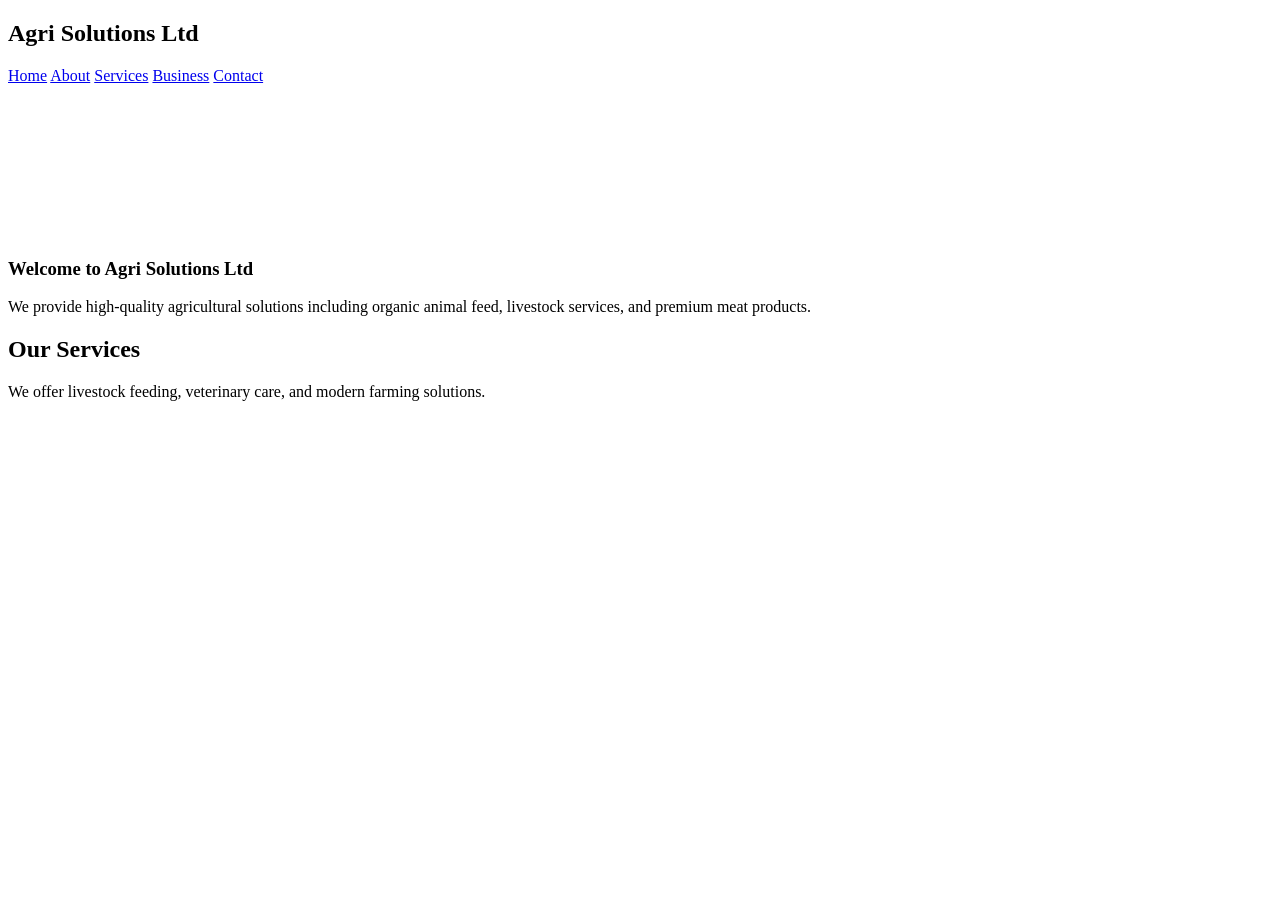
==== index.html @ cd85c4da "Add files via upload" ====
<!DOCTYPE html>
<html lang="en">
<head>
    <meta charset="utf-8">
    <meta name="viewport" content="width=device-width, initial-scale=1">
    <title>Agri Solutions Ltd</title>

    <!-- Link CSS -->
    <link rel="stylesheet" href="style.css">
</head>
<body>

    <nav>
    <header>
        <h2>Agri Solutions Ltd</h2>
        <nav>
            <a href="index.html">Home</a>
            <a href="about.html">About</a>
            <a href="product.html">Services</a>
            <a href="business.html">Business</a>
            <a href="contact.html">Contact</a>
        </nav>
    </header>

    <main>

        <section class="hero">
            <video autoplay muted loop class="bg-video">
                <source src="injection.mp4" type="video/mp4">
            </video>

            <div class="hero-text">
                <h1>Welcome to Agri Solutions Ltd</h1>
                <p>We provide high-quality agricultural solutions including organic animal feed, livestock services, and premium meat products.</p>
            </div>
        </section>
        <section>
            <h2>Our Services</h2>
            <p>We offer livestock feeding, veterinary care, and modern farming solutions.</p>
        </section>

    </main>

</body>
</html>
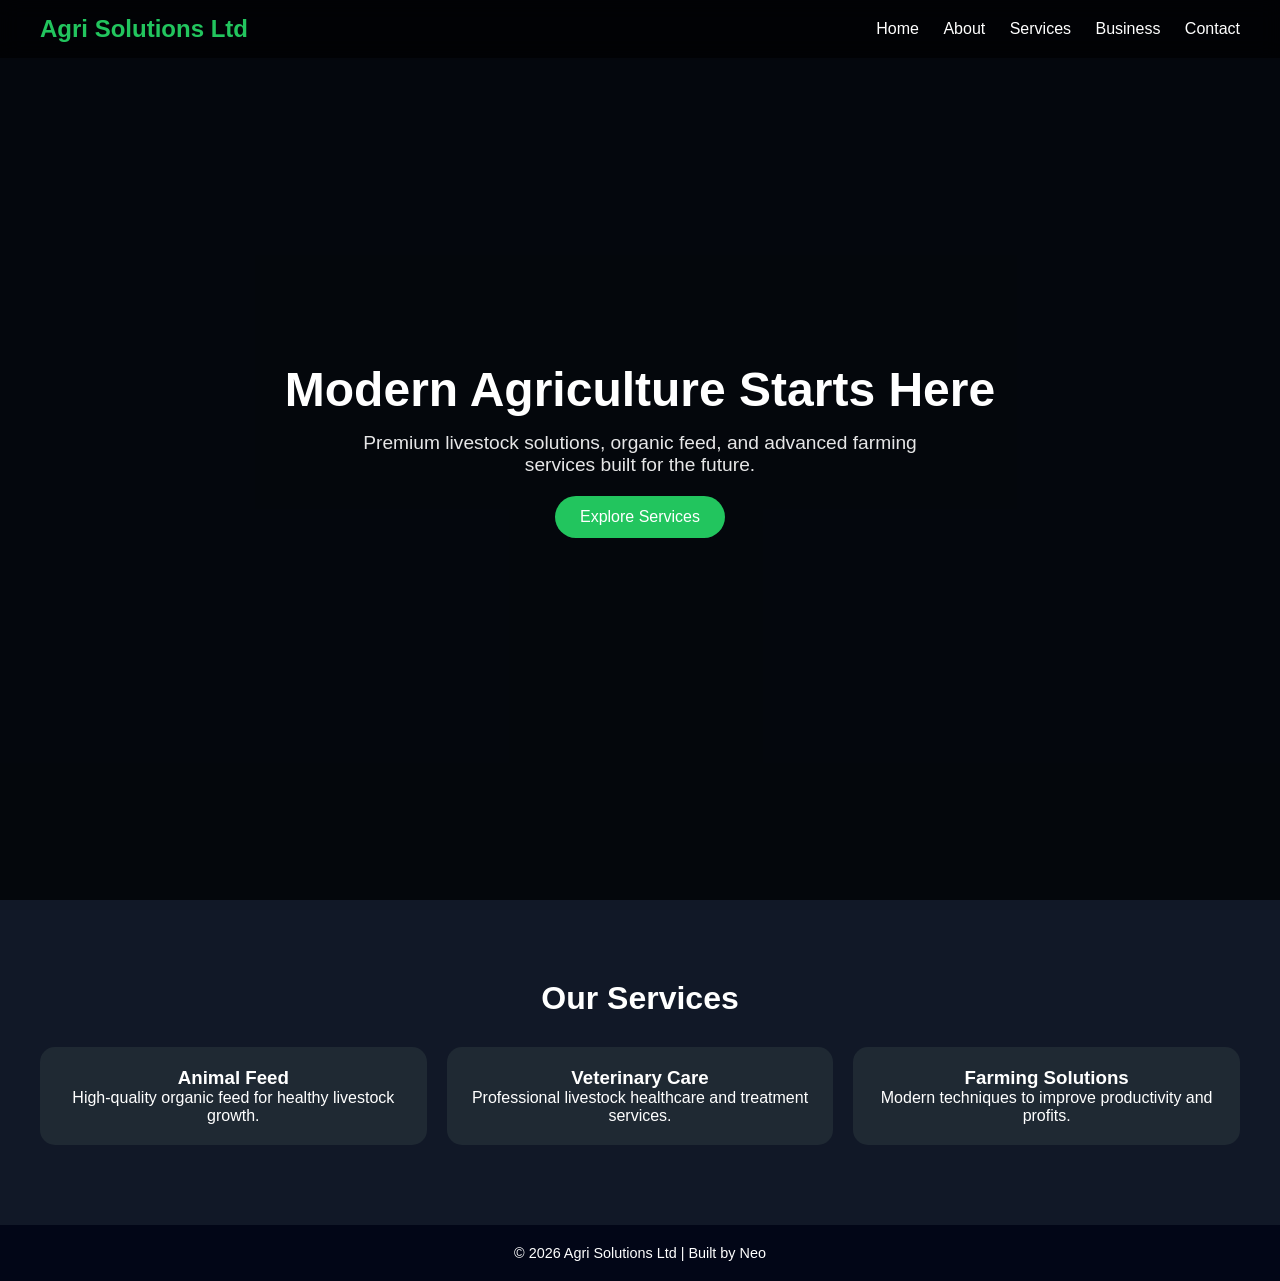
==== commit 8444fa6a: "Update index.html" ====
--- a/index.html
+++ b/index.html
@@ -1,45 +1,193 @@
 <!DOCTYPE html>
 <html lang="en">
 <head>
-    <meta charset="utf-8">
-    <meta name="viewport" content="width=device-width, initial-scale=1">
+    <meta charset="UTF-8">
+    <meta name="viewport" content="width=device-width, initial-scale=1.0">
     <title>Agri Solutions Ltd</title>
 
-    <!-- Link CSS -->
-    <link rel="stylesheet" href="style.css">
+    <style>
+        * {
+            margin: 0;
+            padding: 0;
+            box-sizing: border-box;
+            font-family: 'Segoe UI', Tahoma, Geneva, Verdana, sans-serif;
+        }
+
+        body {
+            background: #0f172a;
+            color: white;
+        }
+
+        header {
+            position: fixed;
+            width: 100%;
+            top: 0;
+            display: flex;
+            justify-content: space-between;
+            align-items: center;
+            padding: 15px 40px;
+            background: rgba(0,0,0,0.6);
+            backdrop-filter: blur(10px);
+            z-index: 1000;
+        }
+
+        header h2 {
+            color: #22c55e;
+            font-weight: bold;
+        }
+
+        nav a {
+            color: white;
+            margin-left: 20px;
+            text-decoration: none;
+            font-weight: 500;
+            transition: 0.3s;
+        }
+
+        nav a:hover {
+            color: #22c55e;
+        }
+
+        .hero {
+            position: relative;
+            height: 100vh;
+            display: flex;
+            align-items: center;
+            justify-content: center;
+            text-align: center;
+            overflow: hidden;
+        }
+
+        .bg-video {
+            position: absolute;
+            width: 100%;
+            height: 100%;
+            object-fit: cover;
+            z-index: -2;
+        }
+
+        /* DARK OVERLAY TO FIX VISIBILITY */
+        .hero::after {
+            content: "";
+            position: absolute;
+            width: 100%;
+            height: 100%;
+            background: rgba(0,0,0,0.7);
+            z-index: -1;
+        }
+
+        .hero-text h1 {
+            font-size: 3rem;
+            margin-bottom: 15px;
+        }
+
+        .hero-text p {
+            font-size: 1.2rem;
+            max-width: 600px;
+            margin: auto;
+            opacity: 0.9;
+        }
+
+        .btn {
+            margin-top: 20px;
+            padding: 12px 25px;
+            background: #22c55e;
+            border: none;
+            color: white;
+            font-size: 1rem;
+            cursor: pointer;
+            border-radius: 25px;
+            transition: 0.3s;
+        }
+
+        .btn:hover {
+            background: #16a34a;
+        }
+
+        .services {
+            padding: 80px 40px;
+            text-align: center;
+            background: #111827;
+        }
+
+        .services h2 {
+            font-size: 2rem;
+            margin-bottom: 30px;
+        }
+
+        .cards {
+            display: grid;
+            grid-template-columns: repeat(auto-fit, minmax(250px, 1fr));
+            gap: 20px;
+        }
+
+        .card {
+            background: #1f2933;
+            padding: 20px;
+            border-radius: 15px;
+            transition: 0.3s;
+        }
+
+        .card:hover {
+            transform: translateY(-10px);
+            background: #22c55e;
+            color: black;
+        }
+
+        footer {
+            text-align: center;
+            padding: 20px;
+            background: #020617;
+            font-size: 0.9rem;
+        }
+    </style>
 </head>
 <body>
 
+<header>
+    <h2>Agri Solutions Ltd</h2>
     <nav>
-    <header>
-        <h2>Agri Solutions Ltd</h2>
-        <nav>
-            <a href="index.html">Home</a>
-            <a href="about.html">About</a>
-            <a href="product.html">Services</a>
-            <a href="business.html">Business</a>
-            <a href="contact.html">Contact</a>
-        </nav>
-    </header>
+        <a href="index.html">Home</a>
+        <a href="about.html">About</a>
+        <a href="product.html">Services</a>
+        <a href="business.html">Business</a>
+        <a href="contact.html">Contact</a>
+    </nav>
+</header>
 
-    <main>
+<section class="hero">
+    <video autoplay muted loop class="bg-video">
+        <source src="injection.mp4" type="video/mp4">
+    </video>
 
-        <section class="hero">
-            <video autoplay muted loop class="bg-video">
-                <source src="injection.mp4" type="video/mp4">
-            </video>
+    <div class="hero-text">
+        <h1>Modern Agriculture Starts Here</h1>
+        <p>Premium livestock solutions, organic feed, and advanced farming services built for the future.</p>
+        <button class="btn">Explore Services</button>
+    </div>
+</section>
 
-            <div class="hero-text">
-                <h1>Welcome to Agri Solutions Ltd</h1>
-                <p>We provide high-quality agricultural solutions including organic animal feed, livestock services, and premium meat products.</p>
-            </div>
-        </section>
-        <section>
-            <h2>Our Services</h2>
-            <p>We offer livestock feeding, veterinary care, and modern farming solutions.</p>
-        </section>
+<section class="services">
+    <h2>Our Services</h2>
+    <div class="cards">
+        <div class="card">
+            <h3>Animal Feed</h3>
+            <p>High-quality organic feed for healthy livestock growth.</p>
+        </div>
+        <div class="card">
+            <h3>Veterinary Care</h3>
+            <p>Professional livestock healthcare and treatment services.</p>
+        </div>
+        <div class="card">
+            <h3>Farming Solutions</h3>
+            <p>Modern techniques to improve productivity and profits.</p>
+        </div>
+    </div>
+</section>
 
-    </main>
+<footer>
+    <p>© 2026 Agri Solutions Ltd | Built by Neo</p>
+</footer>
 
 </body>
-</html>+</html>
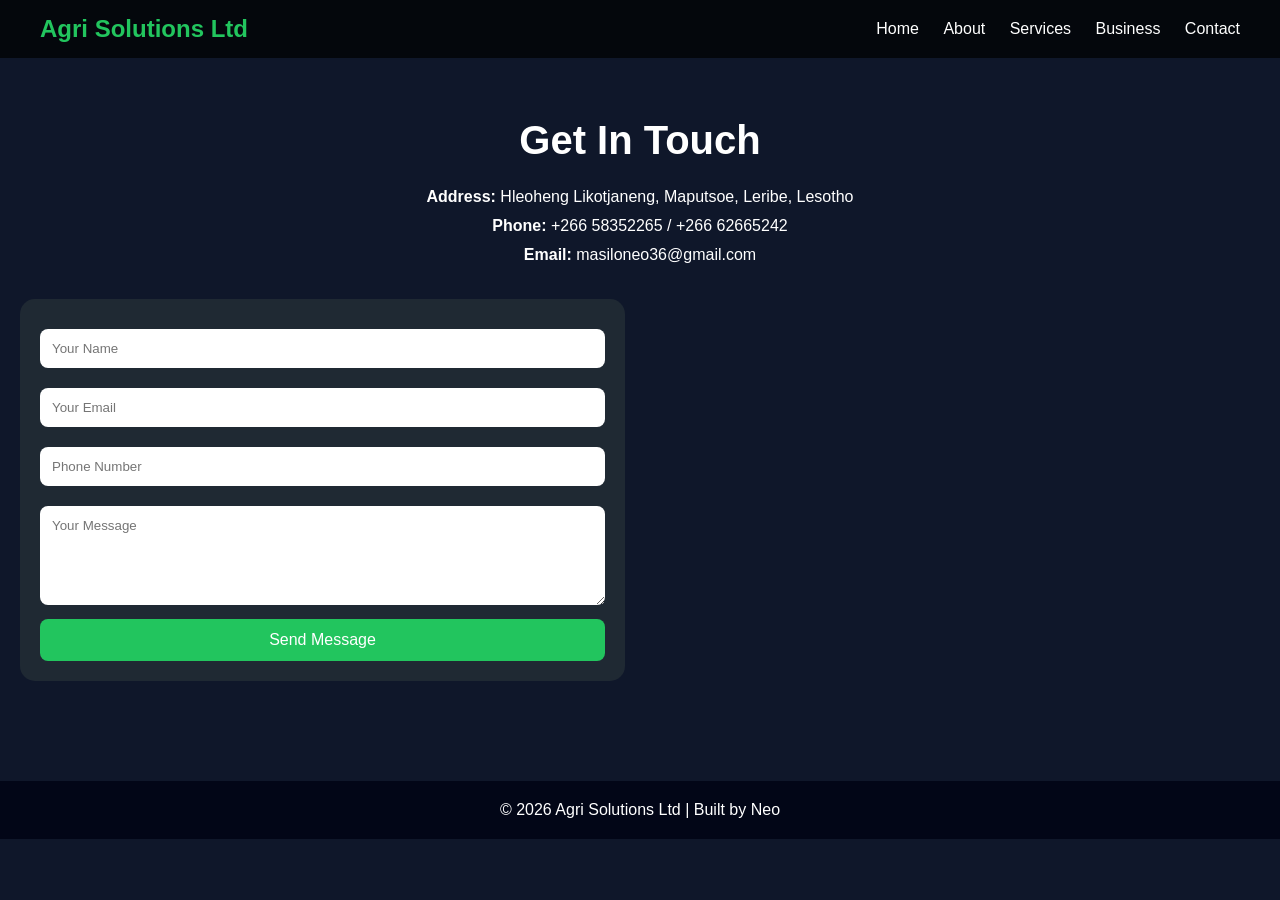
==== commit d7ab6f1c: "Update index.html" ====
--- a/index.html
+++ b/index.html
@@ -3,7 +3,7 @@
 <head>
     <meta charset="UTF-8">
     <meta name="viewport" content="width=device-width, initial-scale=1.0">
-    <title>Agri Solutions Ltd</title>
+    <title>Contact - Agri Solutions Ltd</title>
 
     <style>
         * {
@@ -19,28 +19,21 @@
         }
 
         header {
-            position: fixed;
-            width: 100%;
-            top: 0;
             display: flex;
             justify-content: space-between;
             align-items: center;
             padding: 15px 40px;
-            background: rgba(0,0,0,0.6);
-            backdrop-filter: blur(10px);
-            z-index: 1000;
+            background: rgba(0,0,0,0.7);
         }
 
         header h2 {
             color: #22c55e;
-            font-weight: bold;
         }
 
         nav a {
             color: white;
             margin-left: 20px;
             text-decoration: none;
-            font-weight: 500;
             transition: 0.3s;
         }
 
@@ -48,97 +41,70 @@
             color: #22c55e;
         }
 
-        .hero {
-            position: relative;
-            height: 100vh;
-            display: flex;
-            align-items: center;
-            justify-content: center;
+        .contact {
+            padding: 60px 20px;
             text-align: center;
-            overflow: hidden;
         }
 
-        .bg-video {
-            position: absolute;
-            width: 100%;
-            height: 100%;
-            object-fit: cover;
-            z-index: -2;
+        .contact h1 {
+            font-size: 2.5rem;
+            margin-bottom: 20px;
         }
 
-        /* DARK OVERLAY TO FIX VISIBILITY */
-        .hero::after {
-            content: "";
-            position: absolute;
-            width: 100%;
-            height: 100%;
-            background: rgba(0,0,0,0.7);
-            z-index: -1;
+        .info {
+            margin-bottom: 30px;
+            line-height: 1.8;
         }
 
-        .hero-text h1 {
-            font-size: 3rem;
-            margin-bottom: 15px;
+        .container {
+            display: grid;
+            grid-template-columns: repeat(auto-fit, minmax(300px, 1fr));
+            gap: 30px;
+            margin-top: 30px;
         }
 
-        .hero-text p {
-            font-size: 1.2rem;
-            max-width: 600px;
-            margin: auto;
-            opacity: 0.9;
+        form {
+            background: #1f2933;
+            padding: 20px;
+            border-radius: 15px;
         }
 
-        .btn {
-            margin-top: 20px;
-            padding: 12px 25px;
+        input, textarea {
+            width: 100%;
+            padding: 12px;
+            margin: 10px 0;
+            border: none;
+            border-radius: 8px;
+        }
+
+        button {
+            width: 100%;
+            padding: 12px;
             background: #22c55e;
             border: none;
             color: white;
             font-size: 1rem;
+            border-radius: 8px;
             cursor: pointer;
-            border-radius: 25px;
-            transition: 0.3s;
         }
 
-        .btn:hover {
+        button:hover {
             background: #16a34a;
         }
 
-        .services {
-            padding: 80px 40px;
-            text-align: center;
-            background: #111827;
-        }
-
-        .services h2 {
-            font-size: 2rem;
-            margin-bottom: 30px;
-        }
-
-        .cards {
-            display: grid;
-            grid-template-columns: repeat(auto-fit, minmax(250px, 1fr));
-            gap: 20px;
-        }
-
-        .card {
-            background: #1f2933;
-            padding: 20px;
+        iframe {
+            width: 100%;
+            height: 100%;
+            min-height: 350px;
+            border: none;
             border-radius: 15px;
-            transition: 0.3s;
-        }
-
-        .card:hover {
-            transform: translateY(-10px);
-            background: #22c55e;
-            color: black;
         }
 
         footer {
             text-align: center;
             padding: 20px;
             background: #020617;
-            font-size: 0.9rem;
+            margin-top: 40px;
         }
     </style>
 </head>
@@ -155,33 +121,31 @@
     </nav>
 </header>
 
-<section class="hero">
-    <video autoplay muted loop class="bg-video">
-        <source src="injection.mp4" type="video/mp4">
-    </video>
+<section class="contact">
+    <h1>Get In Touch</h1>
 
-    <div class="hero-text">
-        <h1>Modern Agriculture Starts Here</h1>
-        <p>Premium livestock solutions, organic feed, and advanced farming services built for the future.</p>
-        <button class="btn">Explore Services</button>
+    <div class="info">
+        <p><strong>Address:</strong> Hleoheng Likotjaneng, Maputsoe, Leribe, Lesotho</p>
+        <p><strong>Phone:</strong> +266 58352265 / +266 62665242</p>
+        <p><strong>Email:</strong> masiloneo36@gmail.com</p>
     </div>
-</section>
 
-<section class="services">
-    <h2>Our Services</h2>
-    <div class="cards">
-        <div class="card">
-            <h3>Animal Feed</h3>
-            <p>High-quality organic feed for healthy livestock growth.</p>
-        </div>
-        <div class="card">
-            <h3>Veterinary Care</h3>
-            <p>Professional livestock healthcare and treatment services.</p>
-        </div>
-        <div class="card">
-            <h3>Farming Solutions</h3>
-            <p>Modern techniques to improve productivity and profits.</p>
-        </div>
+    <div class="container">
+
+        <!-- FORM -->
+        <form>
+            <input type="text" placeholder="Your Name" required>
+            <input type="email" placeholder="Your Email" required>
+            <input type="tel" placeholder="Phone Number">
+            <textarea placeholder="Your Message" rows="5" required></textarea>
+            <button type="submit">Send Message</button>
+        </form>
+
+        <!-- MAP -->
+        <iframe 
+            src="https://www.google.com/maps?q=Maputsoe%20Hleoheng%20Lesotho&output=embed">
+        </iframe>
+
     </div>
 </section>
 
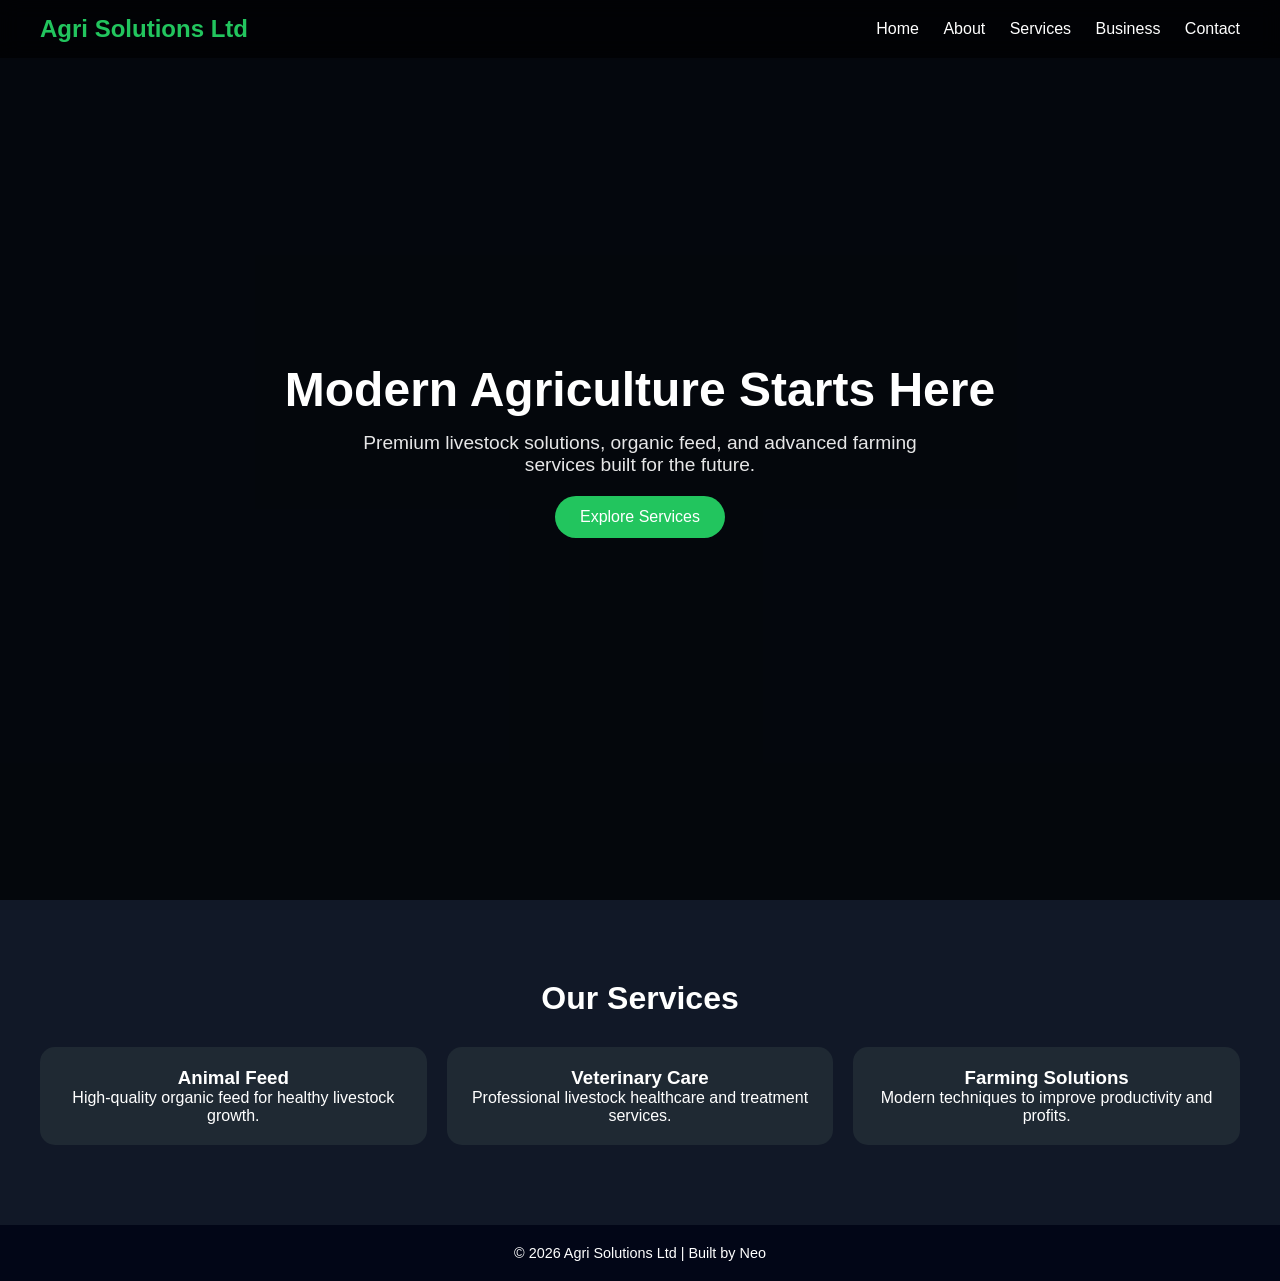
==== commit d1f5bd9b: "Update index.html" ====
--- a/index.html
+++ b/index.html
@@ -3,7 +3,7 @@
 <head>
     <meta charset="UTF-8">
     <meta name="viewport" content="width=device-width, initial-scale=1.0">
-    <title>Contact - Agri Solutions Ltd</title>
+    <title>Agri Solutions Ltd</title>
 
     <style>
         * {
@@ -19,21 +19,28 @@
         }
 
         header {
+            position: fixed;
+            width: 100%;
+            top: 0;
             display: flex;
             justify-content: space-between;
             align-items: center;
             padding: 15px 40px;
-            background: rgba(0,0,0,0.7);
+            background: rgba(0,0,0,0.6);
+            backdrop-filter: blur(10px);
+            z-index: 1000;
         }
 
         header h2 {
             color: #22c55e;
+            font-weight: bold;
         }
 
         nav a {
             color: white;
             margin-left: 20px;
             text-decoration: none;
+            font-weight: 500;
             transition: 0.3s;
         }
 
@@ -41,70 +48,97 @@
             color: #22c55e;
         }
 
-        .contact {
-            padding: 60px 20px;
+        .hero {
+            position: relative;
+            height: 100vh;
+            display: flex;
+            align-items: center;
+            justify-content: center;
             text-align: center;
+            overflow: hidden;
         }
 
-        .contact h1 {
-            font-size: 2.5rem;
-            margin-bottom: 20px;
+        .bg-video {
+            position: absolute;
+            width: 100%;
+            height: 100%;
+            object-fit: cover;
+            z-index: -2;
         }
 
-        .info {
-            margin-bottom: 30px;
-            line-height: 1.8;
+        /* DARK OVERLAY TO FIX VISIBILITY */
+        .hero::after {
+            content: "";
+            position: absolute;
+            width: 100%;
+            height: 100%;
+            background: rgba(0,0,0,0.7);
+            z-index: -1;
         }
 
-        .container {
-            display: grid;
-            grid-template-columns: repeat(auto-fit, minmax(300px, 1fr));
-            gap: 30px;
-            margin-top: 30px;
+        .hero-text h1 {
+            font-size: 3rem;
+            margin-bottom: 15px;
         }
 
-        form {
-            background: #1f2933;
-            padding: 20px;
-            border-radius: 15px;
+        .hero-text p {
+            font-size: 1.2rem;
+            max-width: 600px;
+            margin: auto;
+            opacity: 0.9;
         }
 
-        input, textarea {
-            width: 100%;
-            padding: 12px;
-            margin: 10px 0;
-            border: none;
-            border-radius: 8px;
-        }
-
-        button {
-            width: 100%;
-            padding: 12px;
+        .btn {
+            margin-top: 20px;
+            padding: 12px 25px;
             background: #22c55e;
             border: none;
             color: white;
             font-size: 1rem;
-            border-radius: 8px;
             cursor: pointer;
+            border-radius: 25px;
+            transition: 0.3s;
         }
 
-        button:hover {
+        .btn:hover {
             background: #16a34a;
         }
 
-        iframe {
-            width: 100%;
-            height: 100%;
-            min-height: 350px;
-            border: none;
+        .services {
+            padding: 80px 40px;
+            text-align: center;
+            background: #111827;
+        }
+
+        .services h2 {
+            font-size: 2rem;
+            margin-bottom: 30px;
+        }
+
+        .cards {
+            display: grid;
+            grid-template-columns: repeat(auto-fit, minmax(250px, 1fr));
+            gap: 20px;
+        }
+
+        .card {
+            background: #1f2933;
+            padding: 20px;
             border-radius: 15px;
+            transition: 0.3s;
+        }
+
+        .card:hover {
+            transform: translateY(-10px);
+            background: #22c55e;
+            color: black;
         }
 
         footer {
             text-align: center;
             padding: 20px;
             background: #020617;
-            margin-top: 40px;
+            font-size: 0.9rem;
         }
     </style>
 </head>
@@ -121,31 +155,33 @@
     </nav>
 </header>
 
-<section class="contact">
-    <h1>Get In Touch</h1>
+<section class="hero">
+    <video autoplay muted loop class="bg-video">
+        <source src="injection.mp4" type="video/mp4">
+    </video>
 
-    <div class="info">
-        <p><strong>Address:</strong> Hleoheng Likotjaneng, Maputsoe, Leribe, Lesotho</p>
-        <p><strong>Phone:</strong> +266 58352265 / +266 62665242</p>
-        <p><strong>Email:</strong> masiloneo36@gmail.com</p>
+    <div class="hero-text">
+        <h1>Modern Agriculture Starts Here</h1>
+        <p>Premium livestock solutions, organic feed, and advanced farming services built for the future.</p>
+        <button class="btn">Explore Services</button>
     </div>
+</section>
 
-    <div class="container">
-
-        <!-- FORM -->
-        <form>
-            <input type="text" placeholder="Your Name" required>
-            <input type="email" placeholder="Your Email" required>
-            <input type="tel" placeholder="Phone Number">
-            <textarea placeholder="Your Message" rows="5" required></textarea>
-            <button type="submit">Send Message</button>
-        </form>
-
-        <!-- MAP -->
-        <iframe 
-            src="https://www.google.com/maps?q=Maputsoe%20Hleoheng%20Lesotho&output=embed">
-        </iframe>
-
+<section class="services">
+    <h2>Our Services</h2>
+    <div class="cards">
+        <div class="card">
+            <h3>Animal Feed</h3>
+            <p>High-quality organic feed for healthy livestock growth.</p>
+        </div>
+        <div class="card">
+            <h3>Veterinary Care</h3>
+            <p>Professional livestock healthcare and treatment services.</p>
+        </div>
+        <div class="card">
+            <h3>Farming Solutions</h3>
+            <p>Modern techniques to improve productivity and profits.</p>
+        </div>
     </div>
 </section>
 
@@ -155,3 +191,4 @@
 
 </body>
 </html>
+
